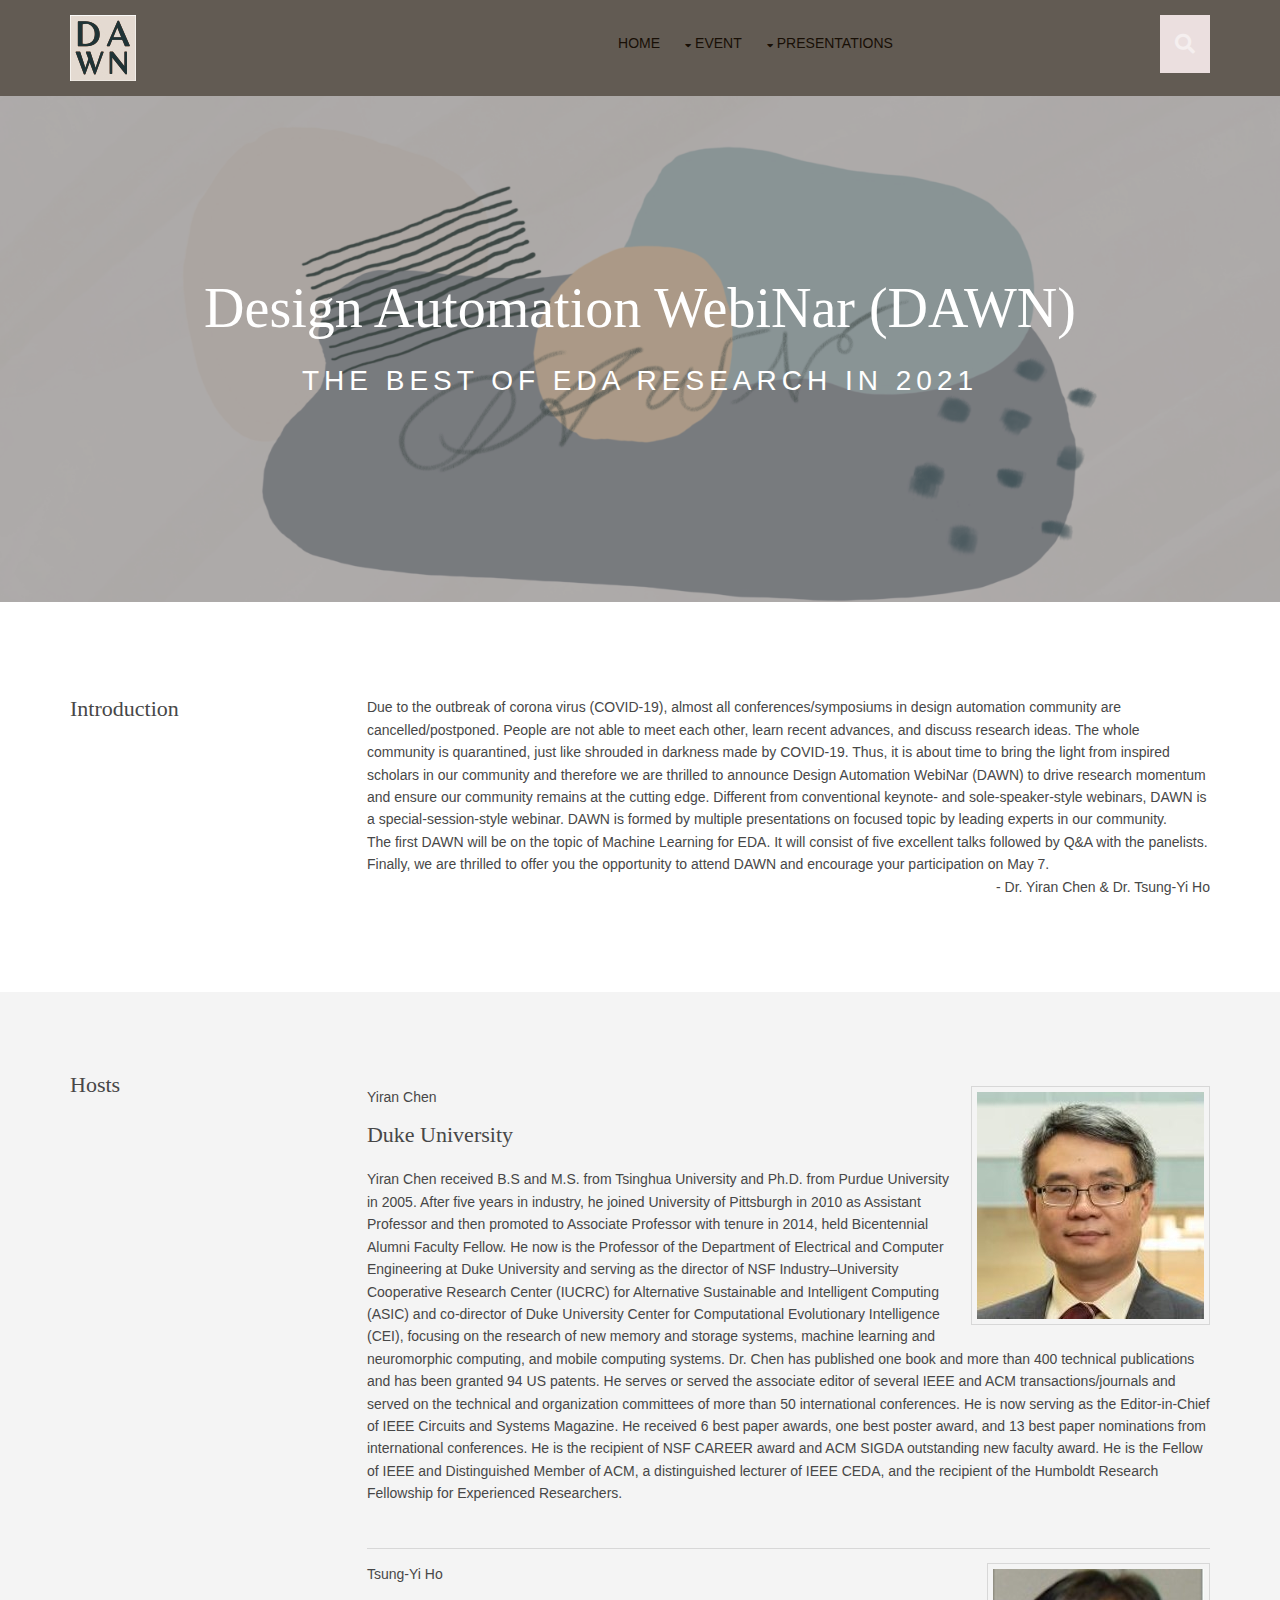
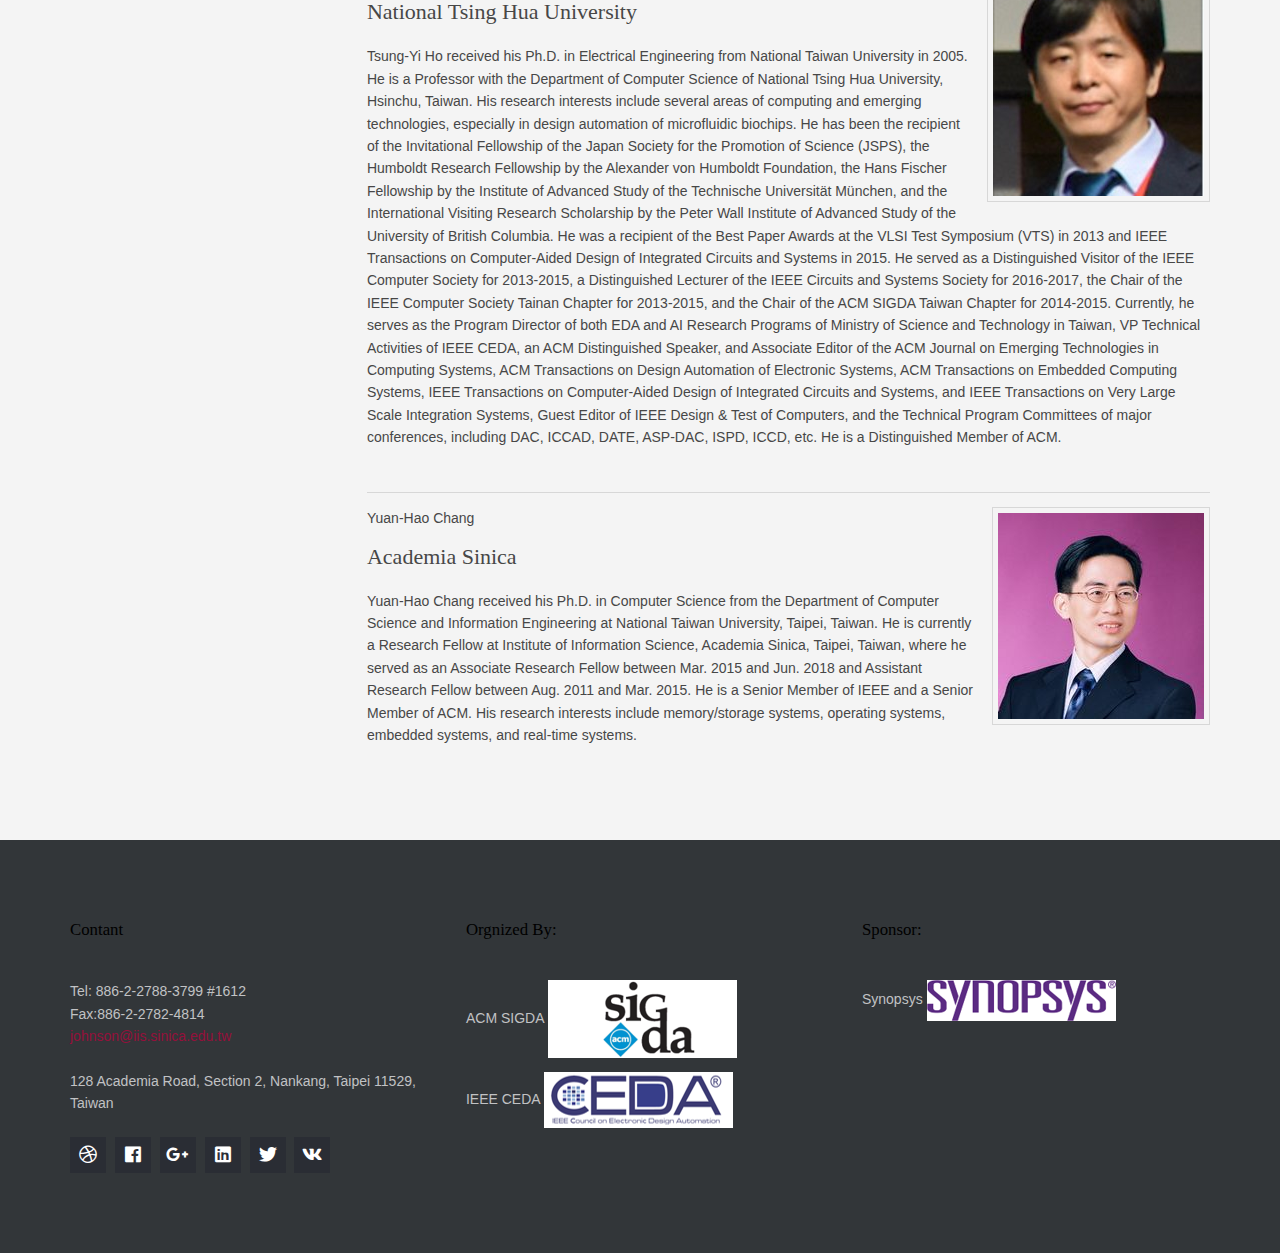
==== index.html @ e250ee86 ".." ====
<!DOCTYPE html>

<html lang="">
<head>
<title>DAWN</title>
<meta charset="utf-8">
<meta name="viewport" content="width=device-width, initial-scale=1.0, maximum-scale=1.0, user-scalable=no">
<link href="layout/styles/layout.css" rel="stylesheet" type="text/css" media="all">
<link rel="icon" href="images/DAWN.jpg">
</head>
<body id="top">

<!-- ################################################################################################ -->
<div class="wrapper row0">
  <header id="header" class="hoc clear"> 
    <!-- ################################################################################################ -->
    <div id="logo" class="one_quarter first">
      <a href="index.html"><img src="images/DAWN.jpg"></a>
    </div>
	<!-- ################################################################################################ -->
    <div class="two_quarter">
      <nav id="mainav">
      <ul class="clear">
        <li class="active"><a href="index.html">Home </a></li>
        <li><a class="drop" href="#">Event</a>
          <ul>
            <li><a href="event1.html">Event 1<br>(April 11, 2022)</a></li>
            <li><a href="event2.html">Event 2<br>(April 12, 2022)</a></li>
          </ul>
        </li>
        <li><a class="drop" href="#">Presentations</a>
          <ul>
            <li><a href="tcad.html">TCAD</a></li>
            <li><a href="dac.html">DAC</a></li>
			<li><a href="iccad.html">ICCAD</a></li>
			<li><a href="date.html">DATE</a></li>
			<li><a href="aspdac.html">ASP-DAC</a></li>
			<li><a href="codes.html">CODES</a></li>
			<li><a href="micro.html">MICRO</a></li>
          </ul>
        </li>
      </ul>
    </nav>
    </div>
	 <div id="searchform" >
      <div>
        <form action="#" method="post">
          <fieldset>
            <legend>Quick Search:</legend>
            <input type="text" placeholder="Enter search term&hellip;">
            <button type="submit"><i class="fas fa-search"></i></button>
          </fieldset>
        </form>
      </div>
    </div>
	<!-- ################################################################################################ -->
    <!-- ################################################################################################ -->
  </header>
</div>
<!-- #############<div class="wrapper bgded overlay" style="background-image:url('images/2.jpg');">#################################### -->
<div class="wrapper bgded overlay" style="background-image:url('images/4.png');">
  <div id="pageintro" class="hoc clear"> 
    <!-- ################################################################################################ -->
    <article>
      <h6 class="heading">Design Automation WebiNar (DAWN)</h6>
      <p>The best of EDA research in 2021</p>
    </article>
    <!-- ################################################################################################ -->
  </div>
</div>
<!-- ################################################################################################ -->
<div class="wrapper row3">
  <main class="hoc container  clear"> 
    <div>
      <h6 class="one_quarter first">Introduction</h6>
	  <article class="three_quarter" align="left">Due to the outbreak of corona virus (COVID-19), almost all conferences/symposiums in design automation community are cancelled/postponed. People are not able to meet each other, learn recent advances, and discuss research ideas. The whole community is quarantined, just like shrouded in darkness made by COVID-19. Thus, it is about time to bring the light from inspired scholars in our community and therefore we are thrilled to announce Design Automation WebiNar (DAWN) to drive research momentum and ensure our community remains at the cutting edge. Different from conventional keynote- and sole-speaker-style webinars, DAWN is a special-session-style webinar. DAWN is formed by multiple presentations on focused topic by leading experts in our community.<br/> The first DAWN will be on the topic of Machine Learning for EDA. It will consist of five excellent talks followed by Q&A with the panelists. Finally, we are thrilled to offer you the opportunity to attend DAWN and encourage your participation on May 7.</article>
		<p align="right">- Dr. Yiran Chen & Dr. Tsung-Yi Ho</p>
	</div>
  </main>
</div>
<!-- ################################################################################################ -->
<div class="wrapper row2">
  <section class="hoc container clear"> 
    <!-- ################################################################################################ -->
	<div>
		<h6 class="one_quarter first">Hosts</h6>
		<div class="three_quarter">
			<div>
				<img class="imgr borderedbox inspace-5" src="images/yiran.jpg" alt="">
				<p><t>Yiran Chen</t></p>
				<h5>Duke University</h5>
				<p>Yiran Chen received B.S and M.S. from Tsinghua University and Ph.D. from Purdue University in 2005. After five years in industry, he joined University of Pittsburgh in 2010 as Assistant Professor and then promoted to Associate Professor with tenure in 2014, held Bicentennial Alumni Faculty Fellow. He now is the Professor of the Department of Electrical and Computer Engineering at Duke University and serving as the director of NSF Industry–University Cooperative Research Center (IUCRC) for Alternative Sustainable and Intelligent Computing (ASIC) and co-director of Duke University Center for Computational Evolutionary Intelligence (CEI), focusing on the research of new memory and storage systems, machine learning and neuromorphic computing, and mobile computing systems. Dr. Chen has published one book and more than 400 technical publications and has been granted 94 US patents. He serves or served the associate editor of several IEEE and ACM transactions/journals and served on the technical and organization committees of more than 50 international conferences. He is now serving as the Editor-in-Chief of IEEE Circuits and Systems Magazine. He received 6 best paper awards, one best poster award, and 13 best paper nominations from international conferences. He is the recipient of NSF CAREER award and ACM SIGDA outstanding new faculty award. He is the Fellow of IEEE and Distinguished Member of ACM, a distinguished lecturer of IEEE CEDA, and the recipient of the Humboldt Research Fellowship for Experienced Researchers.</p>
			</div>
			<br>
			<hr>
			<div>
				<img class="imgr borderedbox inspace-5" src="images/Tsung-Yi.jpg" alt="">
				<p><t>Tsung-Yi Ho</t></p>
				<h5>National Tsing Hua University</h5>
				<p>Tsung-Yi Ho received his Ph.D. in Electrical Engineering from National Taiwan University in 2005. He is a Professor with the Department of Computer Science of National Tsing Hua University, Hsinchu, Taiwan. His research interests include several areas of computing and emerging technologies, especially in design automation of microfluidic biochips. He has been the recipient of the Invitational Fellowship of the Japan Society for the Promotion of Science (JSPS), the Humboldt Research Fellowship by the Alexander von Humboldt Foundation, the Hans Fischer Fellowship by the Institute of Advanced Study of the Technische Universität München, and the International Visiting Research Scholarship by the Peter Wall Institute of Advanced Study of the University of British Columbia. He was a recipient of the Best Paper Awards at the VLSI Test Symposium (VTS) in 2013 and IEEE Transactions on Computer-Aided Design of Integrated Circuits and Systems in 2015. He served as a Distinguished Visitor of the IEEE Computer Society for 2013-2015, a Distinguished Lecturer of the IEEE Circuits and Systems Society for 2016-2017, the Chair of the IEEE Computer Society Tainan Chapter for 2013-2015, and the Chair of the ACM SIGDA Taiwan Chapter for 2014-2015. Currently, he serves as the Program Director of both EDA and AI Research Programs of Ministry of Science and Technology in Taiwan, VP Technical Activities of IEEE CEDA, an ACM Distinguished Speaker, and Associate Editor of the ACM Journal on Emerging Technologies in Computing Systems, ACM Transactions on Design Automation of Electronic Systems, ACM Transactions on Embedded Computing Systems, IEEE Transactions on Computer-Aided Design of Integrated Circuits and Systems, and IEEE Transactions on Very Large Scale Integration Systems, Guest Editor of IEEE Design & Test of Computers, and the Technical Program Committees of major conferences, including DAC, ICCAD, DATE, ASP-DAC, ISPD, ICCD, etc. He is a Distinguished Member of ACM.</p>
			</div>
			<br>
			<hr>
			<div>
				<img class="imgr borderedbox inspace-5" src="images/johnson.jpg" alt="">
				<p><t>Yuan-Hao Chang</t></p>
				<h5>Academia Sinica</h5>
				<p>Yuan-Hao Chang received his Ph.D. in Computer Science from the Department of Computer Science and Information Engineering at National Taiwan University, Taipei, Taiwan. He is currently a Research Fellow at Institute of Information Science, Academia Sinica, Taipei, Taiwan, where he served as an Associate Research Fellow between Mar. 2015 and Jun. 2018 and Assistant Research Fellow between Aug. 2011 and Mar. 2015. He is a Senior Member of IEEE and a Senior Member of ACM. His research interests include memory/storage systems, operating systems, embedded systems, and real-time systems.</p>
			</div>
		</div>
	</div>
    <!-- ################################################################################################ -->
  </section>
</div>
<!-- ################################################################################################ -->
<div class="wrapper row4">
  <footer id="footer" class="hoc clear"> 
    <!-- ################################################################################################ -->
	<div class="one_third first">
		<h6 class="heading">Contant</h6>
		<p>Tel: 886-2-2788-3799 #1612<br>
		Fax:886-2-2782-4814<br>
		<a href="mailto:#">johnson@iis.sinica.edu.tw</a><br><br>
		128 Academia Road, Section 2, Nankang, Taipei 11529, Taiwan</p>
      <ul class="faico clear">
        <li><a class="faicon-dribble" href="#"><i class="fab fa-dribbble"></i></a></li>
        <li><a class="faicon-facebook" href="#"><i class="fab fa-facebook"></i></a></li>
        <li><a class="faicon-google-plus" href="#"><i class="fab fa-google-plus-g"></i></a></li>
        <li><a class="faicon-linkedin" href="#"><i class="fab fa-linkedin"></i></a></li>
        <li><a class="faicon-twitter" href="#"><i class="fab fa-twitter"></i></a></li>
        <li><a class="faicon-vk" href="#"><i class="fab fa-vk"></i></a></li>
      </ul>
    </div>
	<div class="one_third">
      <h6 class="heading">Orgnized by:</h6>
      <p><t>ACM SIGDA </t><img src="images/sigda.png" alt=""></p>
      <p><t>IEEE CEDA  </t><img src="images/ceda.png" alt=""></p>
    </div>
	<div class="one_third">
	  <h6 class="heading">Sponsor:</h6>
	  <p><t>Synopsys </t><img src="images/synopsys.png" alt=""></p>
    </div>
    <!-- ################################################################################################ -->
  </footer>
</div>
<!-- ################################################################################################ -->
<a id="backtotop" href="#top"><i class="fas fa-chevron-up"></i></a>
<!-- JAVASCRIPTS -->
<script src="layout/scripts/jquery.min.js"></script>
<script src="layout/scripts/jquery.backtotop.js"></script>
<script src="layout/scripts/jquery.mobilemenu.js"></script>
</body>
</html>
---- layout/styles/layout.css ----
@charset "utf-8";
/*
Template Name: Wavefire
Author: <a href="https://www.os-templates.com/">OS Templates</a>
Author URI: https://www.os-templates.com/
Copyright: OS-Templates.com
Licence: Free to use under our free template licence terms
Licence URI: https://www.os-templates.com/template-terms
File: Layout CSS
*/

@import url("fontawesome-free/css/fontawesome-all.min.css");
@import url("framework.css");

/* Rows
--------------------------------------------------------------------------------------------------------------- */
.row0, .row0 a{}
.row1, .row1 a{}
.row2, .row2 a{}
.row3, .row3 a{}
.row4, .row4 a{}
.row5, .row5 a{}


/* Header
--------------------------------------------------------------------------------------------------------------- */
#header{padding:15px 0;}

#header #logo *{margin:0; padding:0; line-height:1;}
#header #logo h1{display:inline-block; position:relative; padding-bottom:6px; font-size:32px;}
#header #logo h1::before, #header #logo h1::after{display:block; position:absolute; bottom:0; width:100%; height:1px; content:"";}/* Creates the 2 lines underneath the logo */
#header #logo h1::before{bottom:3px;}
#header #logo h1 span{text-transform:uppercase;}

#header ul{}
#header ul li{}
#header ul li div{position:relative; min-height:30px; padding:0 0 0 35px; line-height:1;}
#header ul li div i{position:absolute; top:0; left:0; width:25px; height:23px; font-size:20px; text-align:center;}
#header ul li div span{display:block;}
#header ul li div strong{display:block; margin:0 0 8px 0;}

#header div:last-child{margin-bottom:0;}/* Used when elements stack in small viewports */


/* Search Form
--------------------------------------------------------------------------------------------------------------- */
#searchform{display:block; position:relative; float:right; height:58px; line-height:1; z-index:999;}

#searchform::after{display:block; height:58px; line-height:58px; padding:0 15px; font-size:20px; font-family:"Font Awesome\ 5 Free"; font-weight:900; content:"\f002"/* fa-search */;}
#searchform:hover::after, #searchform button{cursor:pointer;}
#searchform > div{position:absolute; top:58px; right:0; width:280px; visibility:hidden; opacity:0/* Required for transition effect */;}
#searchform:hover > div{visibility:visible; opacity:1/* Required for transition effect */;}
#searchform form{display:block; position:relative;}
#searchform form *{border:none;}
#searchform input{display:block; width:100%; height:36px; padding:8px 40px 8px 10px; font-size:1rem;}
#searchform ::placeholder{text-transform:capitalize;}
#searchform button{display:block; position:absolute; top:3px; right:2px; height:30px; font-size:16px; line-height:1;}


/* Page Intro
--------------------------------------------------------------------------------------------------------------- */
#pageintro{padding:180px 0;}

#pageintro article{display:block; max-width:90%; margin:0 auto; text-align:center;}
#pageintro .heading{margin-bottom:30px; font-size:4rem;}
#pageintro p:first-of-type{margin:0 0 30px 0; text-transform:uppercase; font-size:2rem; letter-spacing:5px;}
#pageintro footer{margin-top:50px;}


/* Content Area
--------------------------------------------------------------------------------------------------------------- */
.container{padding:80px 0;}

/* Content */
.container .content{}

.sectiontitle{display:block; max-width:55%; margin:0 auto 20px; text-align:center;}
.sectiontitle *{margin:0;}

.ringcon, .ringcon::before{border-radius:50%;}
.ringcon{display:inline-block; position:relative;}
.ringcon::before{display:block; position:absolute; top:20px; left:20px; width:120px; height:120px; border:2px solid; content:"";}
.ringcon i{display:block; position:relative; width:160px; height:160px; line-height:160px; font-size:50px;}

.overview{}
.overview > li{margin-bottom:50px;}
.overview > li:nth-last-child(-n+3){margin-bottom:0;}/* Removes bottom margin from the last three items - margin is restored in the media queries when items stack */
.overview > li:nth-child(3n+1){margin-left:0; clear:left;}/* Removes the need to add class="first" */
.overview article{display:block; position:relative; padding:0 0 0 65px;}
.overview article *{margin:0; padding:0;}
.overview article > a > i{display:inline-block; position:absolute; top:0; left:0; width:60px; overflow:hidden; line-height:1; font-size:42px;}
.overview article .heading, .overview article p{margin-bottom:20px;}

/* Comments */
#comments ul{margin:0 0 40px 0; padding:0; list-style:none;}
#comments li{margin:0 0 10px 0; padding:15px;}
#comments .avatar{float:right; margin:0 0 10px 10px; padding:3px; border:1px solid;}
#comments address{font-weight:bold;}
#comments time{font-size:smaller;}
#comments .comcont{display:block; margin:0; padding:0;}
#comments .comcont p{margin:10px 5px 10px 0; padding:0;}

#comments form{display:block; width:100%;}
#comments input, #comments textarea{width:100%; padding:10px; border:1px solid;}
#comments textarea{overflow:auto;}
#comments div{margin-bottom:15px;}
#comments input[type="submit"], #comments input[type="reset"]{display:inline-block; width:auto; min-width:150px; margin:0; padding:8px 5px; cursor:pointer;}

/* Sidebar */
.container .sidebar{}

.sidebar .sdb_holder{margin-bottom:50px;}
.sidebar .sdb_holder:last-child{margin-bottom:0;}


/* Latest
--------------------------------------------------------------------------------------------------------------- */
#latest{margin-bottom:80px;}
#latest article{}
#latest article img{width:100%;}/* Force the image to have the full width of parent at all times */
#latest article .heading{font-size:1.3rem;}
#latest article .excerpt{padding:20px; border:solid; border-width:0 1px 1px 1px;}


/* Footer
--------------------------------------------------------------------------------------------------------------- */
#footer{padding:80px 0;}

#footer .heading{margin-bottom:40px; font-size:1.2rem;}

#footer .linklist li{display:block; margin-bottom:15px; padding:0 0 15px 0; border-bottom:1px solid;}
#footer .linklist li:last-child{margin:0; padding:0; border:none;}
#footer .linklist li::before, #footer .linklist li::after{display:table; content:"";}
#footer .linklist li, #footer .linklist li::after{clear:both;}

#footer input, #footer button{border:1px solid;}
#footer input{display:block; width:100%; padding:8px;}
#footer button{padding:8px 18px 10px; text-transform:uppercase; font-weight:700; cursor:pointer;}

.latestimg{}
.latestimg > li{display:inline-block; float:left; width:30%; margin:0 0 5% 5%;}
.latestimg > li:nth-last-child(-n+3){margin-bottom:0;}/* Removes bottom margin from the last three items - margin is restored in the media queries when items stack */
.latestimg > li:nth-child(3n+1){margin-left:0; clear:left;}/* Removes the need to add class="first" */
.latestimg > li img{width:100%;}/* Force the image to resize to take the full space - may have to be changed for tablets, depends on personal preference */


/* Copyright
--------------------------------------------------------------------------------------------------------------- */
#copyright{padding:20px 0;}
#copyright *{margin:0; padding:0;}


/* Transition Fade
This gives a smooth transition to "ALL" elements used in the layout - other than the navigation form used in mobile devices
If you don't want it to fade all elements, you have to list the ones you want to be faded individually
Delete it completely to stop fading
--------------------------------------------------------------------------------------------------------------- */
*, *::before, *::after{transition:all .3s ease-in-out;}
#mainav form *{transition:none !important;}


/* ------------------------------------------------------------------------------------------------------------ */
/* ------------------------------------------------------------------------------------------------------------ */
/* ------------------------------------------------------------------------------------------------------------ */
/* ------------------------------------------------------------------------------------------------------------ */
/* ------------------------------------------------------------------------------------------------------------ */


/* Navigation
--------------------------------------------------------------------------------------------------------------- */
nav ul, nav ol{margin:0; padding:0; list-style:none;}

#mainav, #breadcrumb, .sidebar nav{line-height:normal;}
#mainav .drop::after, #mainav li li .drop::after, #breadcrumb li a::after, .sidebar nav a::after{position:absolute; font-family:"Font Awesome\ 5 Free"; font-weight:900; font-size:10px; line-height:10px;}

/* Top Navigation */
#mainav{display:block; float:right;}
#mainav ul{text-transform:uppercase;}
#mainav ul ul{z-index:9999; position:absolute; width:180px; text-transform:none; text-align:left;}
#mainav ul ul ul{left:180px; top:0;}
#mainav li{display:block; float:left; position:relative; margin:0; padding:0;}
#mainav li:last-child{margin-right:0;}
#mainav li li{width:100%; margin:0;}
#mainav li a{display:block; padding:20px;}
#mainav li li a{border:solid; border-width:0 0 1px 0;}
#mainav .drop{padding-left:15px;}
#mainav li li a, #mainav li li .drop{display:block; margin:0; padding:10px 15px;}
#mainav .drop::after, #mainav li li .drop::after{content:"\f0d7";}
#mainav .drop::after{top:25px; left:5px;}
#mainav li li .drop::after{top:15px; left:5px;}
#mainav ul ul{visibility:hidden; opacity:0;}
#mainav ul li:hover > ul{visibility:visible; opacity:1;}

#mainav form{display:none; width:100%; margin:0; padding:0;}
#mainav form select, #mainav form select option{display:block; cursor:pointer; outline:none;}
#mainav form select{width:100%; padding:5px; border:none;}
#mainav form select option{margin:5px; padding:0; border:none;}

/* Breadcrumb */
#breadcrumb{padding:150px 0 30px;}
#breadcrumb ul{margin:0; padding:0; list-style:none; text-transform:uppercase;}
#breadcrumb li{display:inline-block; margin:0 6px 0 0; padding:0;}
#breadcrumb li a{display:block; position:relative; margin:0; padding:0 12px 0 0; font-size:12px;}
#breadcrumb li a::after{top:4px; right:0; content:"\f0da";}
#breadcrumb li:last-child a{margin:0; padding:0;}
#breadcrumb li:last-child a::after{display:none;}
#breadcrumb .heading{margin:0; font-size:2rem;}

/* Sidebar Navigation */
.sidebar nav{display:block; width:100%;}
.sidebar nav li{margin:0 0 3px 0; padding:0;}
.sidebar nav a{display:block; position:relative; margin:0; padding:5px 10px 5px 15px; text-decoration:none; border:solid; border-width:0 0 1px 0;}
.sidebar nav a::after{top:10px; left:5px; content:"\f0da";}
.sidebar nav ul ul a{padding-left:35px;}
.sidebar nav ul ul a::after{left:25px;}
.sidebar nav ul ul ul a{padding-left:55px;}
.sidebar nav ul ul ul a::after{left:45px;}

/* Pagination */
.pagination{display:block; width:100%; text-align:center; clear:both;}
.pagination li{display:inline-block; margin:0 2px 0 0;}
.pagination li:last-child{margin-right:0;}
.pagination a, .pagination strong{display:block; padding:8px 11px; border:1px solid; background-clip:padding-box; font-weight:normal;}

/* Back to Top */
#backtotop{z-index:999; display:inline-block; position:fixed; visibility:hidden; bottom:20px; right:20px; width:36px; height:36px; line-height:36px; font-size:16px; text-align:center; opacity:.2;}
#backtotop i{display:block; width:100%; height:100%; line-height:inherit;}
#backtotop.visible{visibility:visible; opacity:.5;}
#backtotop:hover{opacity:1;}


/* Tables
--------------------------------------------------------------------------------------------------------------- */
table, th, td{border:1px solid; border-collapse:collapse; vertical-align:top;}
table, th{table-layout:auto;}
table{width:100%; margin-bottom:15px;}
th, td{padding:5px 8px;}
td{border-width:0 1px;}


/* Gallery
--------------------------------------------------------------------------------------------------------------- */
#gallery{display:block; width:100%; margin-bottom:50px;}
#gallery figure figcaption{display:block; width:100%; clear:both;}
#gallery li{margin-bottom:30px;}


/* Font Awesome Social Icons
--------------------------------------------------------------------------------------------------------------- */
.faico{margin:0; padding:0; list-style:none;}
.faico li{display:inline-block; margin:8px 5px 0 0; padding:0; line-height:normal;}
.faico li:last-child{margin-right:0;}
.faico a{display:inline-block; width:36px; height:36px; line-height:36px; font-size:18px; text-align:center;}

.faico a{color:#FFFFFF; background-color:#2A2D34;}
.faico a:hover{}

.faicon-dribble:hover{background-color:#EA4C89;}
.faicon-facebook:hover{background-color:#3B5998;}
.faicon-google-plus:hover{background-color:#DB4A39;}
.faicon-linkedin:hover{background-color:#0E76A8;}
.faicon-twitter:hover{background-color:#00ACEE;}
.faicon-vk:hover{background-color:#4E658E;}


/* ------------------------------------------------------------------------------------------------------------ */
/* ------------------------------------------------------------------------------------------------------------ */
/* ------------------------------------------------------------------------------------------------------------ */
/* ------------------------------------------------------------------------------------------------------------ */
/* ------------------------------------------------------------------------------------------------------------ */


/* Colours
--------------------------------------------------------------------------------------------------------------- */
body{color:#474747; background-color:#FFFFFF;}
a{color:#95103B;}
a:active, a:focus{background:transparent;}/* IE10 + 11 Bugfix - prevents grey background */
hr, .borderedbox{border-color:#D7D7D7;}
label span{color:#FF0000; background-color:inherit;}
input:focus, textarea:focus, *:required:focus{border-color:#95103B;}

.overlay{color:#FFFFFF; background-color:inherit;}
.overlay::after{color:inherit; background-color:rgba(109, 105, 105, 0.55);}
.overlay.light{color:#9b9999;}
.overlay.light::after{background-color:rgba(255, 255, 255, 0.664);}

.btn, .btn.inverse:hover{color:#FFFFFF; background-color:#95103B; border-color:#95103B;}
.btn:hover, .btn.inverse{color:inherit; background-color:transparent; border-color:inherit;}

.imgover:hover::before{background:rgba(0,0,0,.55);}
.imgover, .imgover:hover::after{color:#95103B;}


/* Rows */
.row0{color:#180f06; background-color:#362d22c7;}
.row1, .row1 a{color:#FFFFFF; background-color:#95103B;}
.row2{color:#474747; background-color:#F4F4F4;}
.row3{color:#474747; background-color:#FFFFFF;}
.row4{color:#C1C2C4; background-color:#323639;}
.row5, .row5 a{color:#C1C2C4; background-color:#2A2D34;}

.gradient{color:#FFFFFF; background:linear-gradient(to bottom right, #8F9297, #C1C2C4);}


/* Header */
#header #logo h1::before{background-color:#474747;}
#header #logo h1::after{background-color:#95103B;}
#header #logo h1 a{color:inherit;}
#header #logo h1 span{color:#95103B;}


/* Search Form */
#searchform{color:rgba(255,255,255,.5); background:#ebdfdf;}
#searchform:hover{color:#86847e;}
#searchform input{color:#180f06; background:#ebdfdf;}
#searchform button{color:#180f06; background:transparent;}


/* Page Intro */
#pageintro{color:#FFFFFF;}


/* Content Area */
.ringcon{color:#FFFFFF; background-color:#95103B;}
.ringcon::before{background-color:#AA5670; border-color:rgba(161, 161, 161, 0.562);}
.ringcon:hover{background-color:#AA5670;}
.ringcon:hover::before{background-color:#95103B;}

.overview a{color:inherit;}
.overview article:hover a{color:#95103B;}


/* Latest */
#latest article .excerpt{color:inherit; background-color:#FFFFFF; border-color:rgba(0,0,0,.2);}


/* Footer */
#footer .heading{color:#000000;}
#footer hr, #footer .borderedbox, #footer .linklist li{border-color:rgba(255,255,255,.1);}

#footer input, #footer button{border-color:transparent;}
#footer input{color:#080808; background-color:#C1C2C4;}
#footer input:focus{border-color:#95103B;}
#footer button{color:#FFFFFF; background-color:#95103B;}


/* Navigation */
#mainav{}
#mainav li a{color:inherit;}
#mainav .active a, #mainav a:hover, #mainav li:hover > a{color:#180f06; background-color:inherit;}
#mainav li li a, #mainav .active li a{color:#FFFFFF; background-color:rgba(91, 84, 134, 0.5);/* #95103B */ border-color:rgba(0,0,0,.6);}
#mainav li li:hover > a, #mainav .active .active > a{color:#D5ACBB; background-color:#95103B;}
#mainav form select{color:#474747; background-color:#FFFFFF;}

#breadcrumb a{color:inherit; background-color:inherit;}
#breadcrumb li:last-child a{color:#95103B;}

.container .sidebar nav a{color:inherit; border-color:#D7D7D7;}
.container .sidebar nav a:hover{color:#95103B;}

.pagination a, .pagination strong{border-color:#D7D7D7;}
.pagination .current *{color:#FFFFFF; background-color:#95103B;}

#backtotop{color:#FFFFFF; background-color:#95103B;}


/* Tables + Comments */
table, th, td, #comments .avatar, #comments input, #comments textarea{border-color:#D7D7D7;}
#comments input:focus, #comments textarea:focus, #comments *:required:focus{border-color:#95103B;}
th{color:#FFFFFF; background-color:#373737;}
tr, #comments li, #comments input[type="submit"], #comments input[type="reset"]{color:inherit; background-color:#FBFBFB;}
tr:nth-child(even), #comments li:nth-child(even){color:inherit; background-color:#F7F7F7;}
table a, #comments a{background-color:inherit;}


/* ------------------------------------------------------------------------------------------------------------ */
/* ------------------------------------------------------------------------------------------------------------ */
/* ------------------------------------------------------------------------------------------------------------ */
/* ------------------------------------------------------------------------------------------------------------ */
/* ------------------------------------------------------------------------------------------------------------ */


/* Media Queries
--------------------------------------------------------------------------------------------------------------- */
@-ms-viewport{width:device-width;}


/* Max Wrapper Width - Laptop, Desktop etc.
--------------------------------------------------------------------------------------------------------------- */
@media screen and (min-width:1140px){
	.hoc{max-width:1140px;}
}

@media screen and (min-width:978px) and (max-width:1140px){
	.hoc{max-width:95%;}
}


/* Mobile Devices
--------------------------------------------------------------------------------------------------------------- */
@media screen and (max-width:978px){
	.hoc{max-width:90%;}

	#header{}

	#mainav{width:80%; padding:15px 0 0 0;}
	#mainav ul{display:none;}
	#mainav form{display:block;}

	#breadcrumb{}

	.container{}
	#comments input[type="reset"]{margin-top:10px;}
	.pagination li{display:inline-block; margin:0 5px 5px 0;}

	#footer{}

	#copyright{}
	#copyright p:first-of-type{margin-bottom:10px;}
}

@media screen and (max-width:750px){
	.imgl, .imgr{display:inline-block; float:none; margin:0 0 10px 0;}
	.fl_left, .fl_right{display:block; float:none;}
	.group .group > *:last-child, .clear .clear > *:last-child, .clear .group > *:last-child, .group .clear > *:last-child{margin-bottom:0;}/* Experimental - Needs more testing in different situations, stops double margin when stacking */
	.one_half, .one_third, .two_third, .one_quarter, .two_quarter, .three_quarter{display:block; float:none; width:auto; margin:0 0 30px 0; padding:0;}

	#header{}

	#mainav{float:none; width:100%; padding:15px 0;}
	#searchform{display:none;}

	#pageintro article{max-width:none;}
	#pageintro .heading{font-size:2.4rem;}
	#pageintro p:first-of-type{font-size:1rem;}

	.sectiontitle{max-width:none;}

	.overview > li:nth-last-child(-n+3){margin-bottom:30px;}

	#latest article{max-width:348px;}/* Change it to suit your needs - default is the one_third grid width */

	#footer{padding-bottom:50px;}/* Not required, just looks a little better */
}


/* Other
--------------------------------------------------------------------------------------------------------------- */
@media screen and (max-width:650px){
	.scrollable{display:block; width:100%; margin:0 0 30px 0; padding:0 0 15px 0; overflow:auto; overflow-x:scroll;}
	.scrollable table{margin:0; padding:0; white-space:nowrap;}

	.inline li{display:block; margin-bottom:10px;}
	.pushright li{margin-right:0;}

	.font-x2{font-size:1.4rem;}
	.font-x3{font-size:1.6rem;}
}
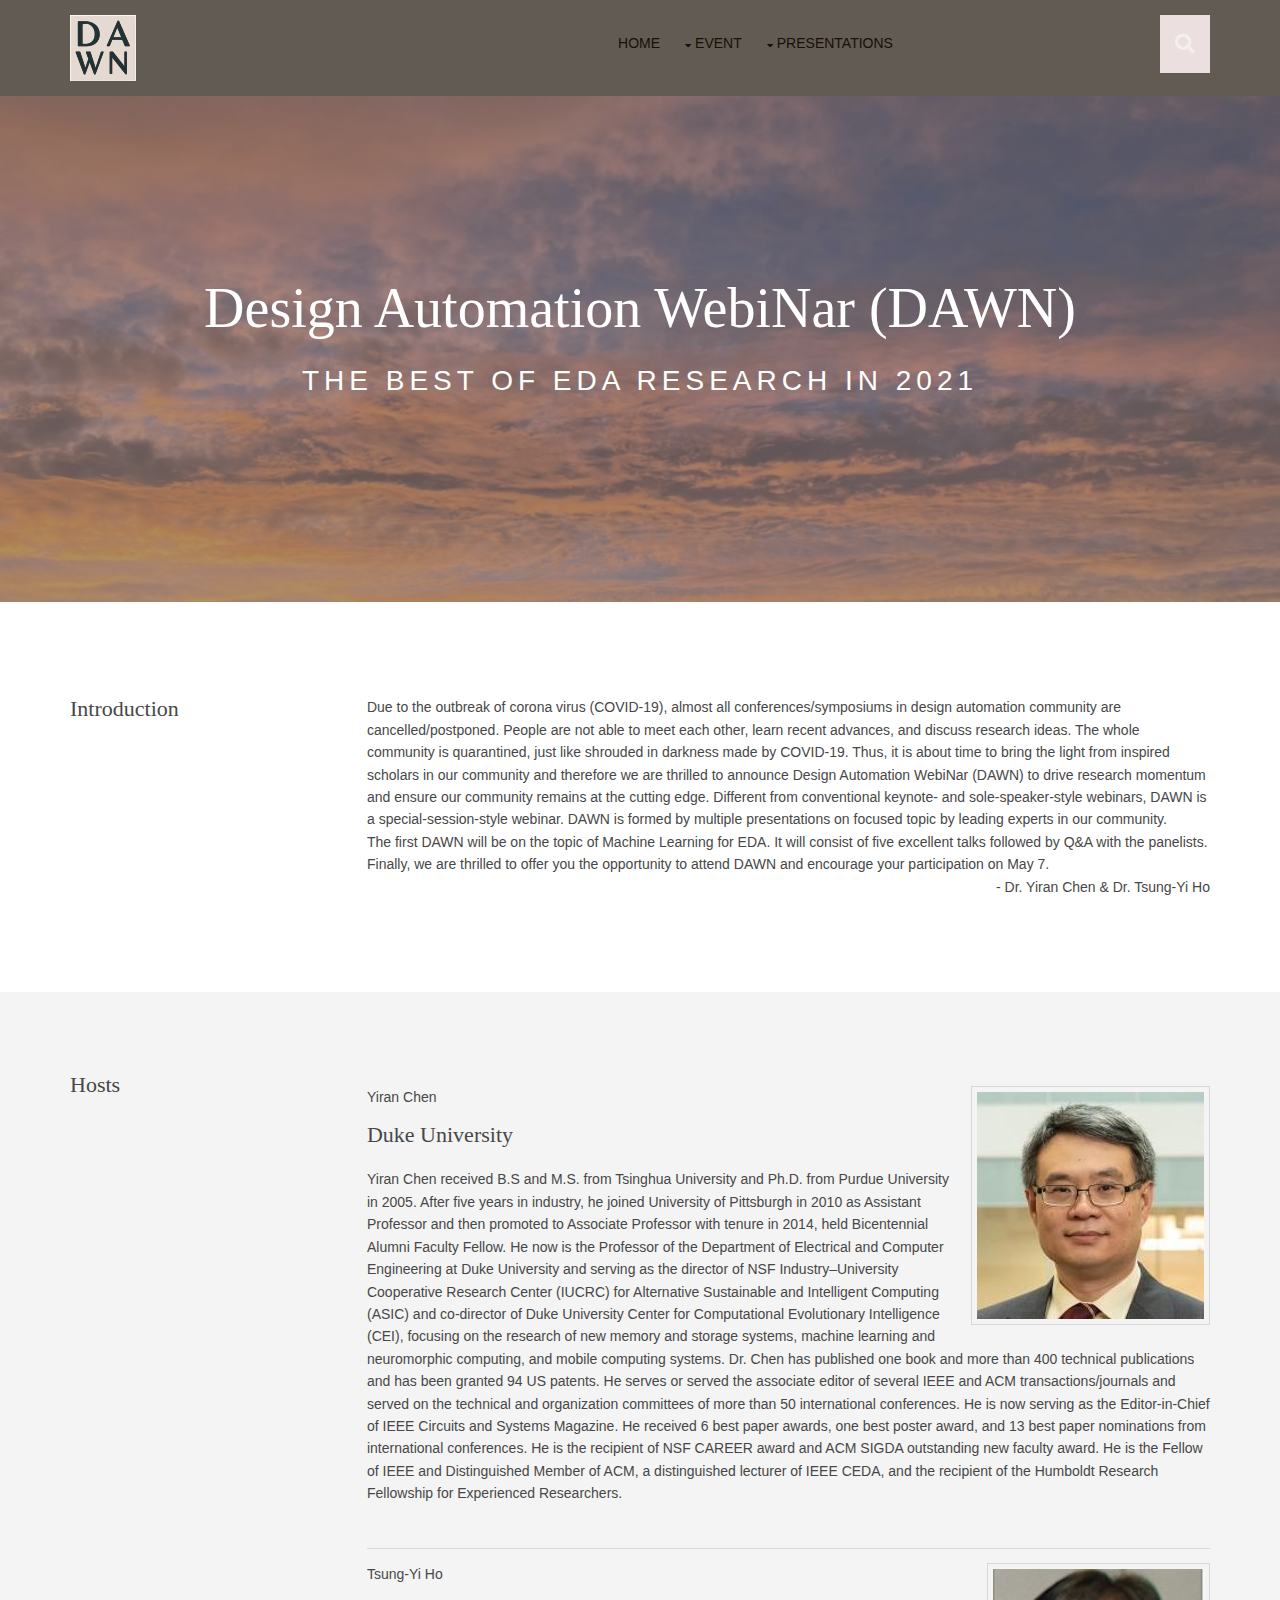
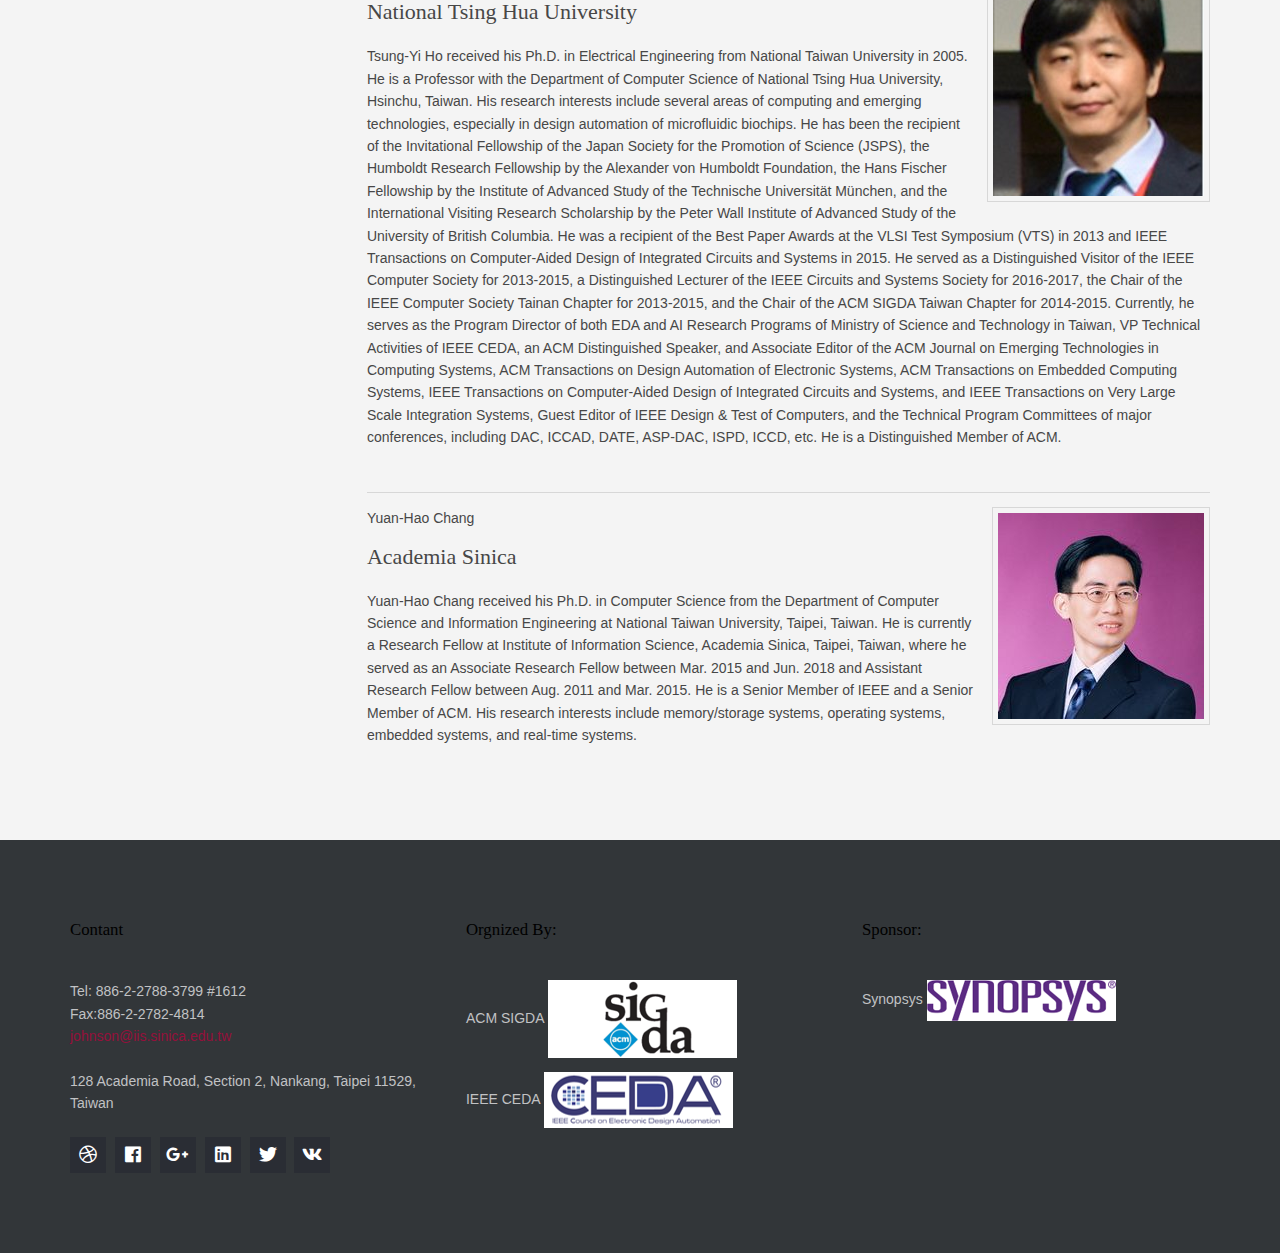
==== commit 4f1ceb7c: "123" ====
--- a/index.html
+++ b/index.html
@@ -58,7 +58,7 @@
   </header>
 </div>
 <!-- #############<div class="wrapper bgded overlay" style="background-image:url('images/2.jpg');">#################################### -->
-<div class="wrapper bgded overlay" style="background-image:url('images/4.png');">
+<div class="wrapper bgded overlay" style="background-image:url('images/1.png');">
   <div id="pageintro" class="hoc clear"> 
     <!-- ################################################################################################ -->
     <article>
